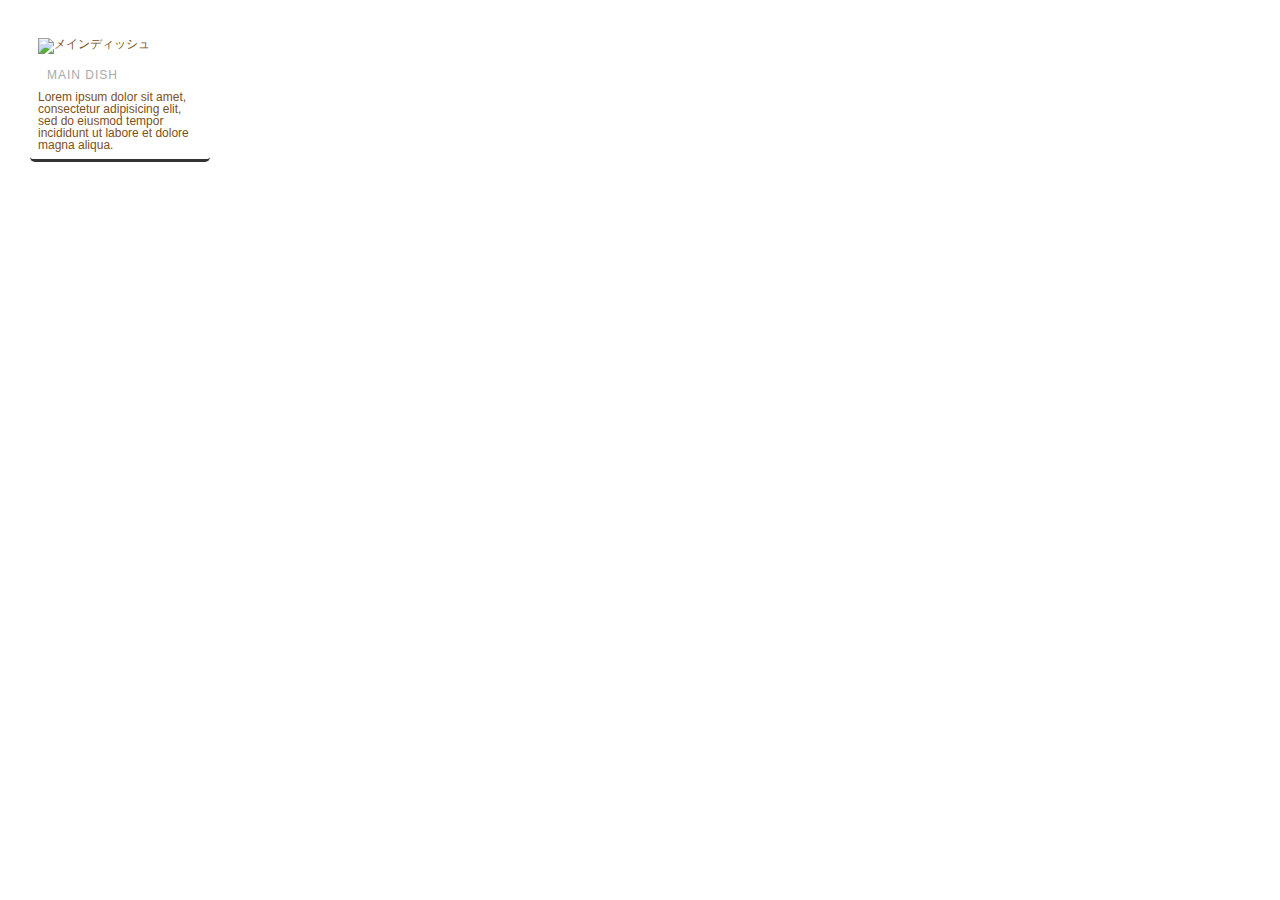
==== grid-layout/index.html @ dae5729b "[Minor] start_PART2_0512_p103" ====
<!DOCTYPE html>
<html lang="ja">
<head>
  <meta charset="UTF-8">
  <title>グリッドレイアウト</title>
  <link rel="stylesheet" href="css/reset.css">
  <link rel="stylesheet" href="css/style.css">
</head>
<body>
  <section class="item">
    <a href="#">
      <img src="images/image_S_1.jpg" alt="メインディッシュ" class="image">
      <div class="category">MAIN DISH</div>
      <p class="desctiption">Lorem ipsum dolor sit amet,
      consectetur adipisicing elit, sed do eiusmod tempor incididunt
    ut labore et dolore magna aliqua.</p>
    </a>
  </section>
</body>
</html>
---- grid-layout/css/style.css ----
@charset "UTF-8";

html {
  font-size: 62.5%;
}
body {
  padding: 30px;
  background-color: #f6f7b;
  color: #333;
  font-size: 1.2rem;
  font-family: "Hiragano Kaku Gothic ProN", Meiryo, sans-serif;
}
*, *::before, *::after {
  box-sizing: border-box;
}
a:link, a:visited, a:hover, a:active {
  color: #7C5119;
  text-decoration: none;
}
.item {
  width: 180px;
  margin-bottom: 4px;
  padding: 8px;
  border-bottom: 3px solid;
  border-radius: 5px;
  background-color: #fff;
}
.item .image {
  display: block;
  width: 100%;
}
.item .category {
  margin: 15px 9px 10px;
  color: #aaa;
  letter-spacing: 1px;
  font-family: "Trebuchet MS", "Hiragino Kaku Gothic ProN", Meiryo,
  sans-serif;
}
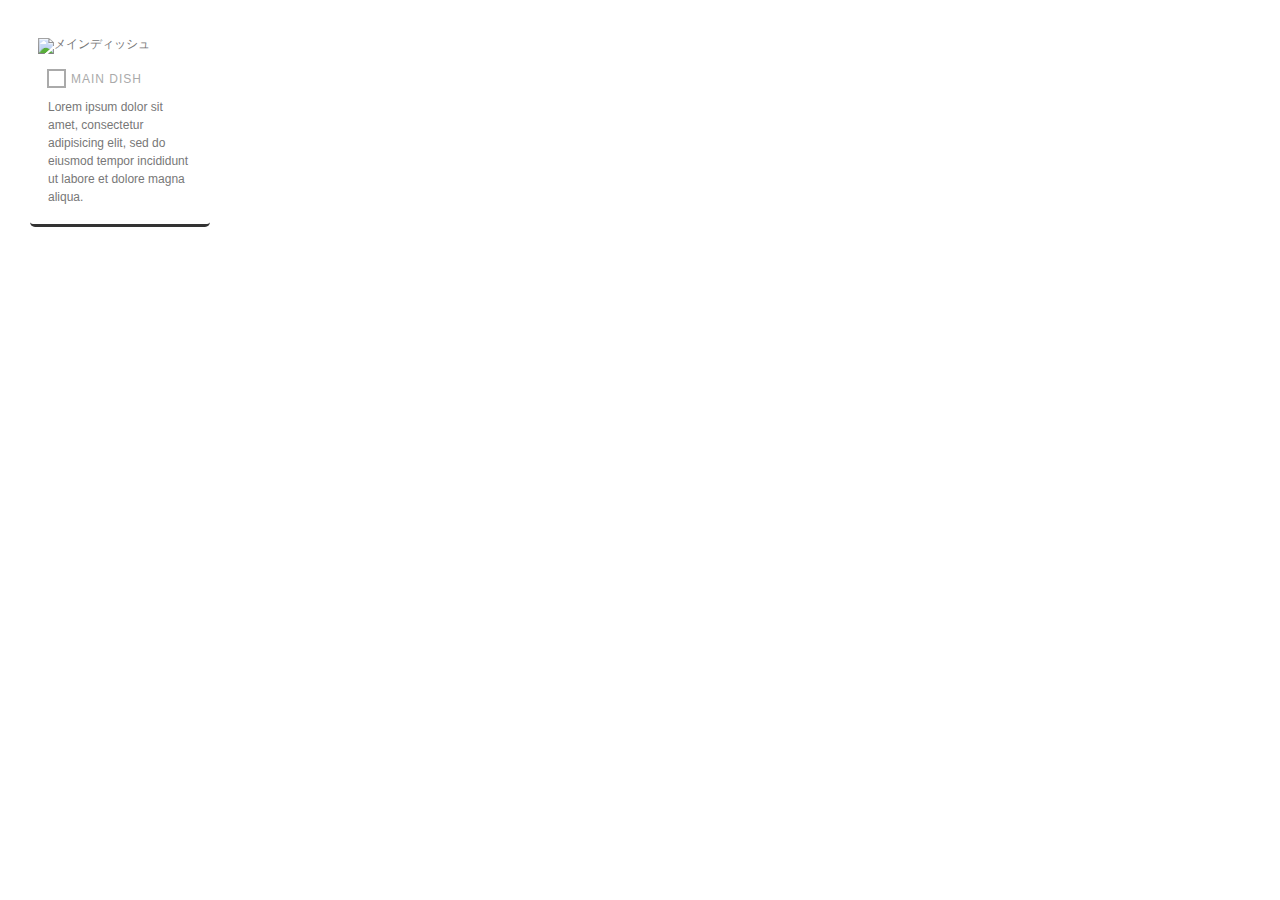
==== commit 8c46bd2a: "[Minor] middle_work_PART2_0513_p106" ====
--- a/grid-layout/index.html
+++ b/grid-layout/index.html
@@ -11,7 +11,7 @@
     <a href="#">
       <img src="images/image_S_1.jpg" alt="メインディッシュ" class="image">
       <div class="category">MAIN DISH</div>
-      <p class="desctiption">Lorem ipsum dolor sit amet,
+      <p class="description">Lorem ipsum dolor sit amet,
       consectetur adipisicing elit, sed do eiusmod tempor incididunt
     ut labore et dolore magna aliqua.</p>
     </a>
--- a/grid-layout/css/style.css
+++ b/grid-layout/css/style.css
@@ -36,3 +36,29 @@
   font-family: "Trebuchet MS", "Hiragino Kaku Gothic ProN", Meiryo,
   sans-serif;
 }
+.item .category::before {
+  content: '';
+  display: inline-block;
+  width: 19px;
+  height: 19px;
+  margin-right: 5px;
+  border:2px solid;
+  border-radious: 50%;
+  vertical-align: -5px;
+}
+.item .description {
+  margin: 10px;
+  line-height: 1.5;
+}
+.item > a {
+  display: block;
+  margin: -8px -8px -11px;
+  padding: 8px 8px 11px;
+  border-radius: inherit;
+  color: #777;
+  transition: all 0.3s;
+}
+.item > a:hover {
+  box-shadow: 0 0 6px -1px rgba(0, 0, 0.3);
+  opacity: 0.8;
+}
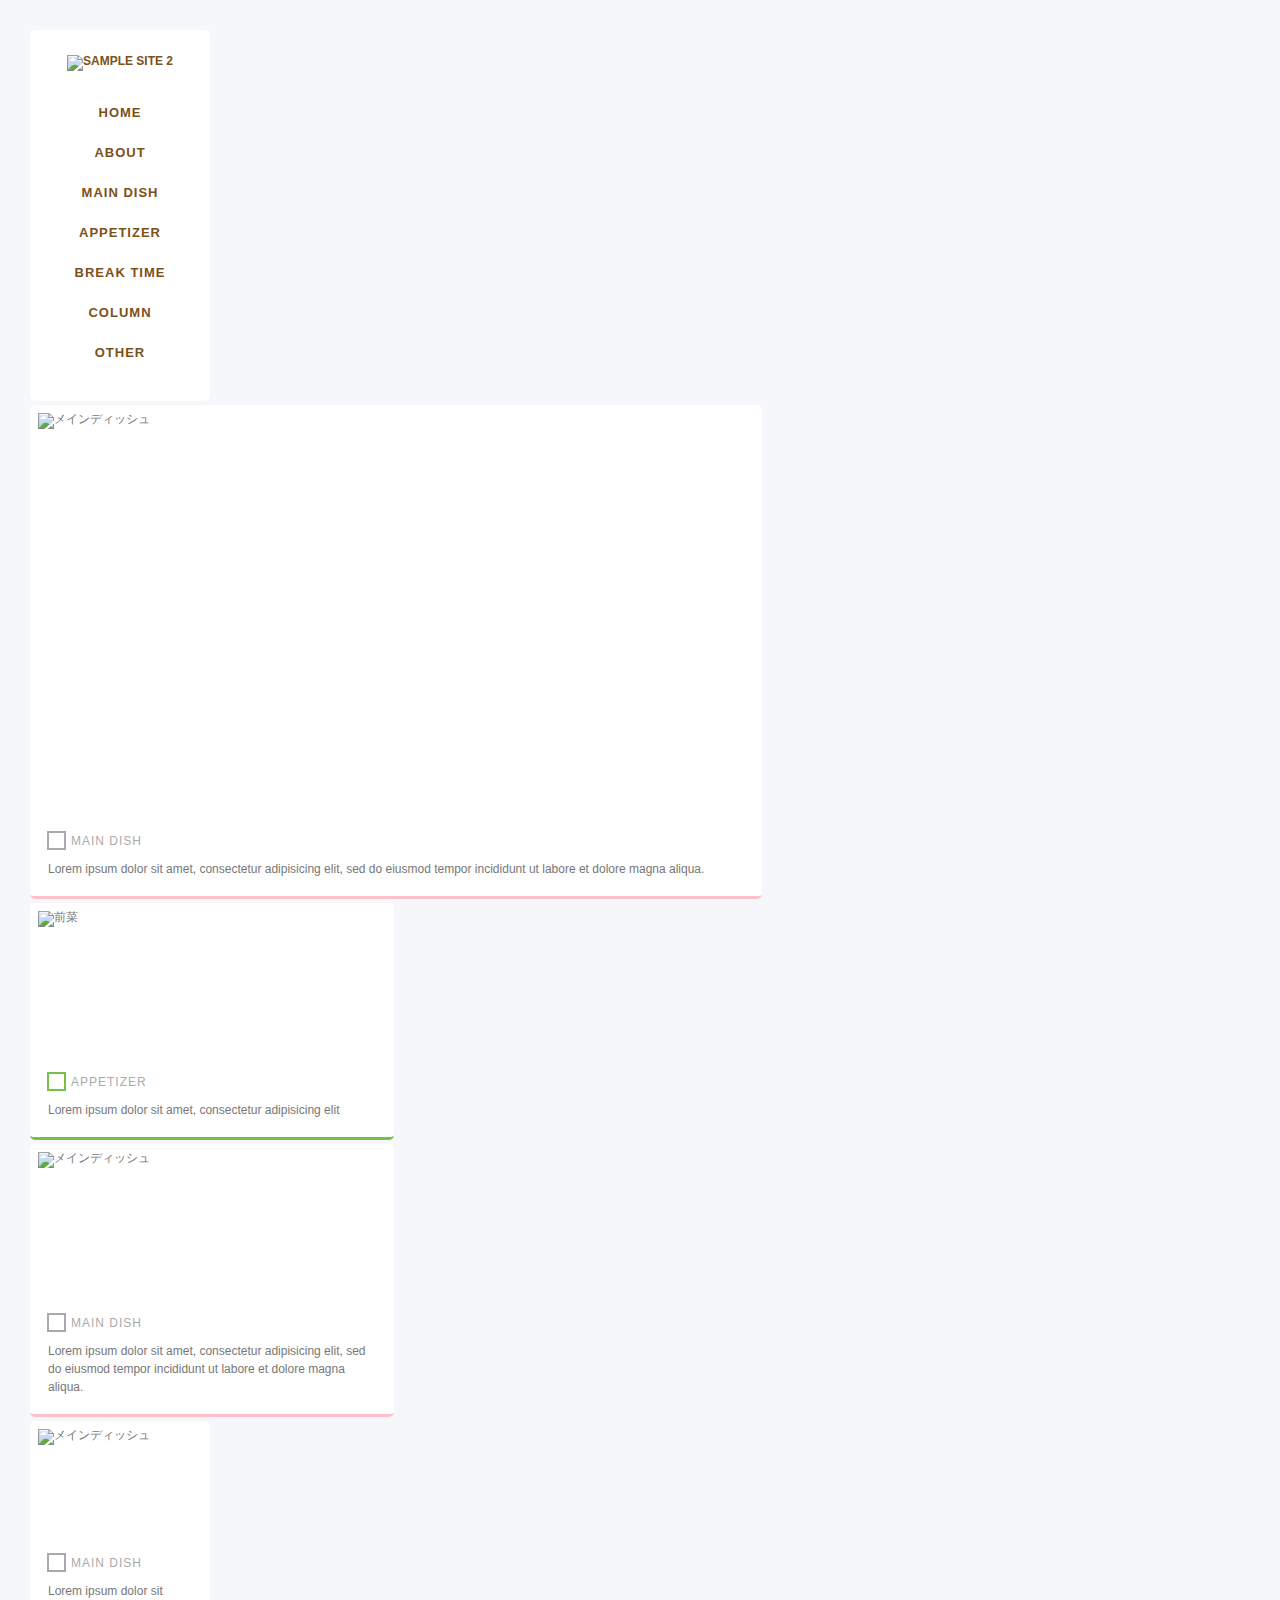
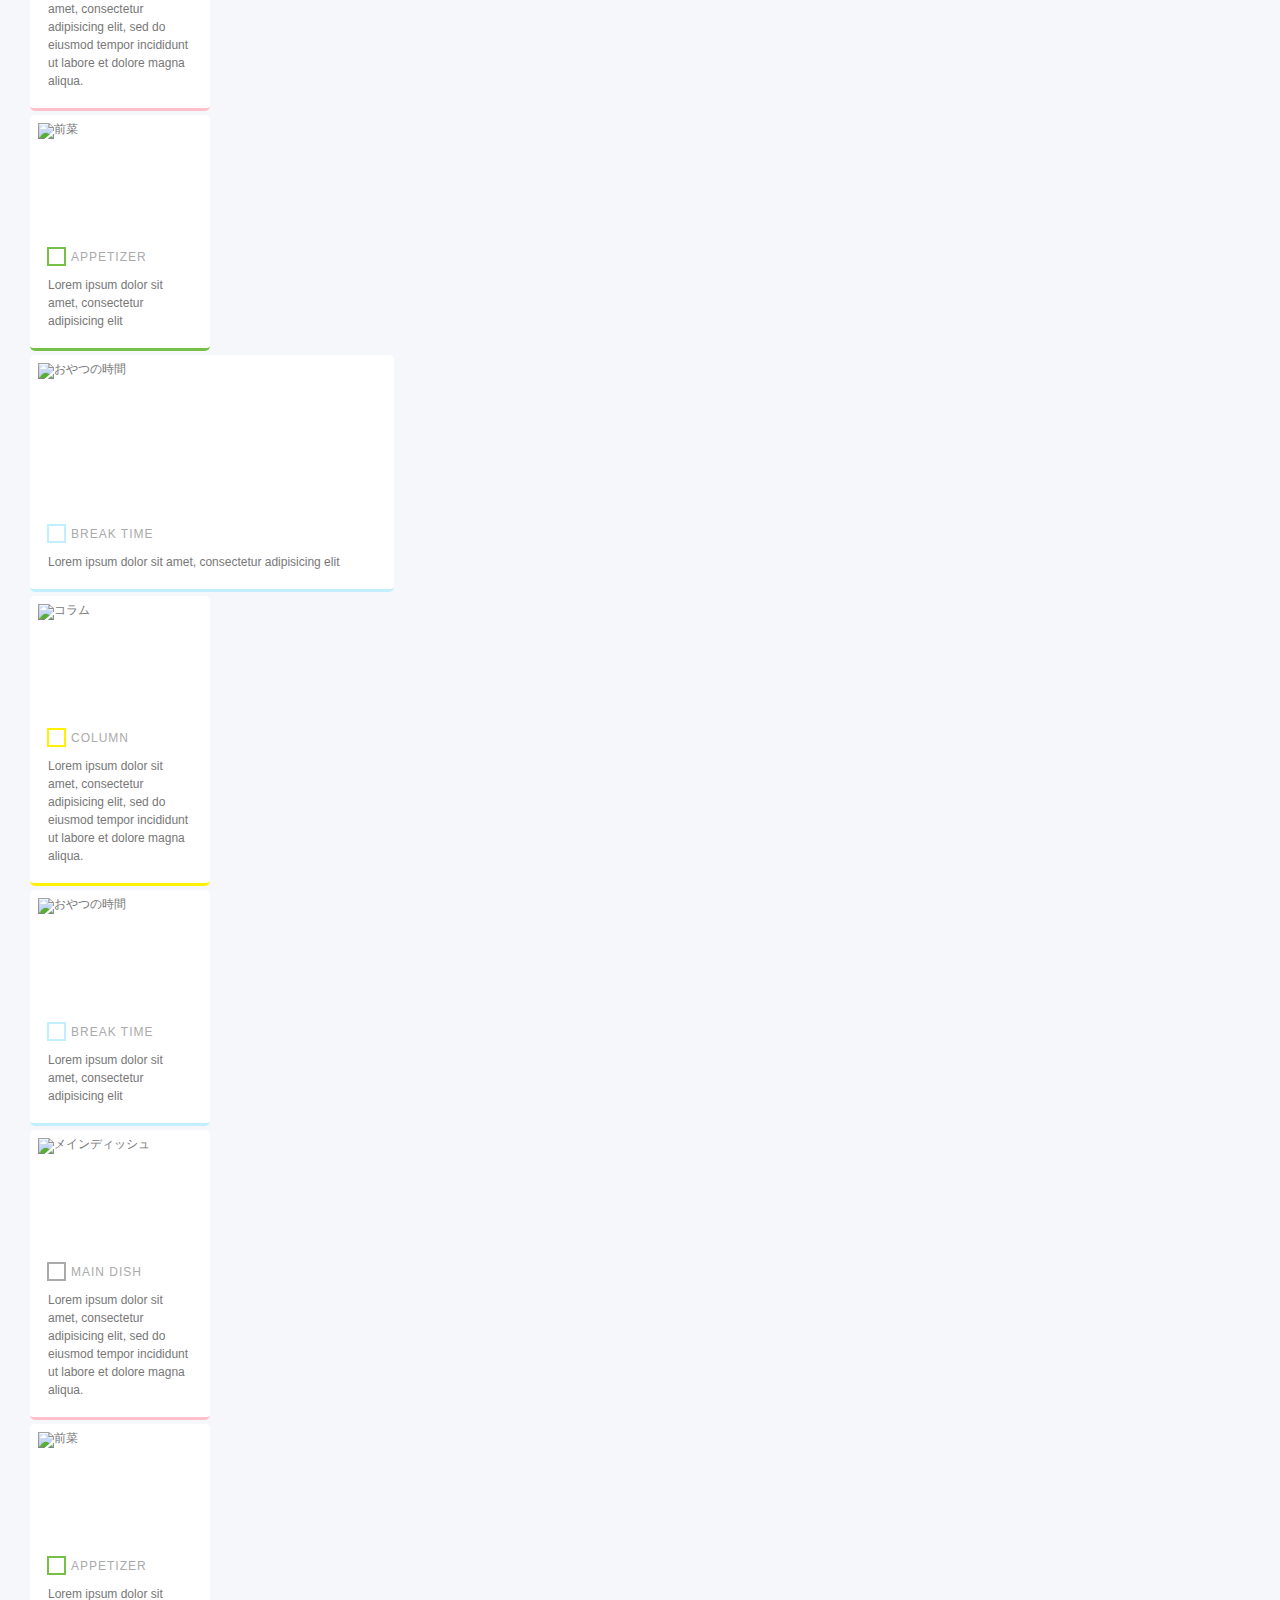
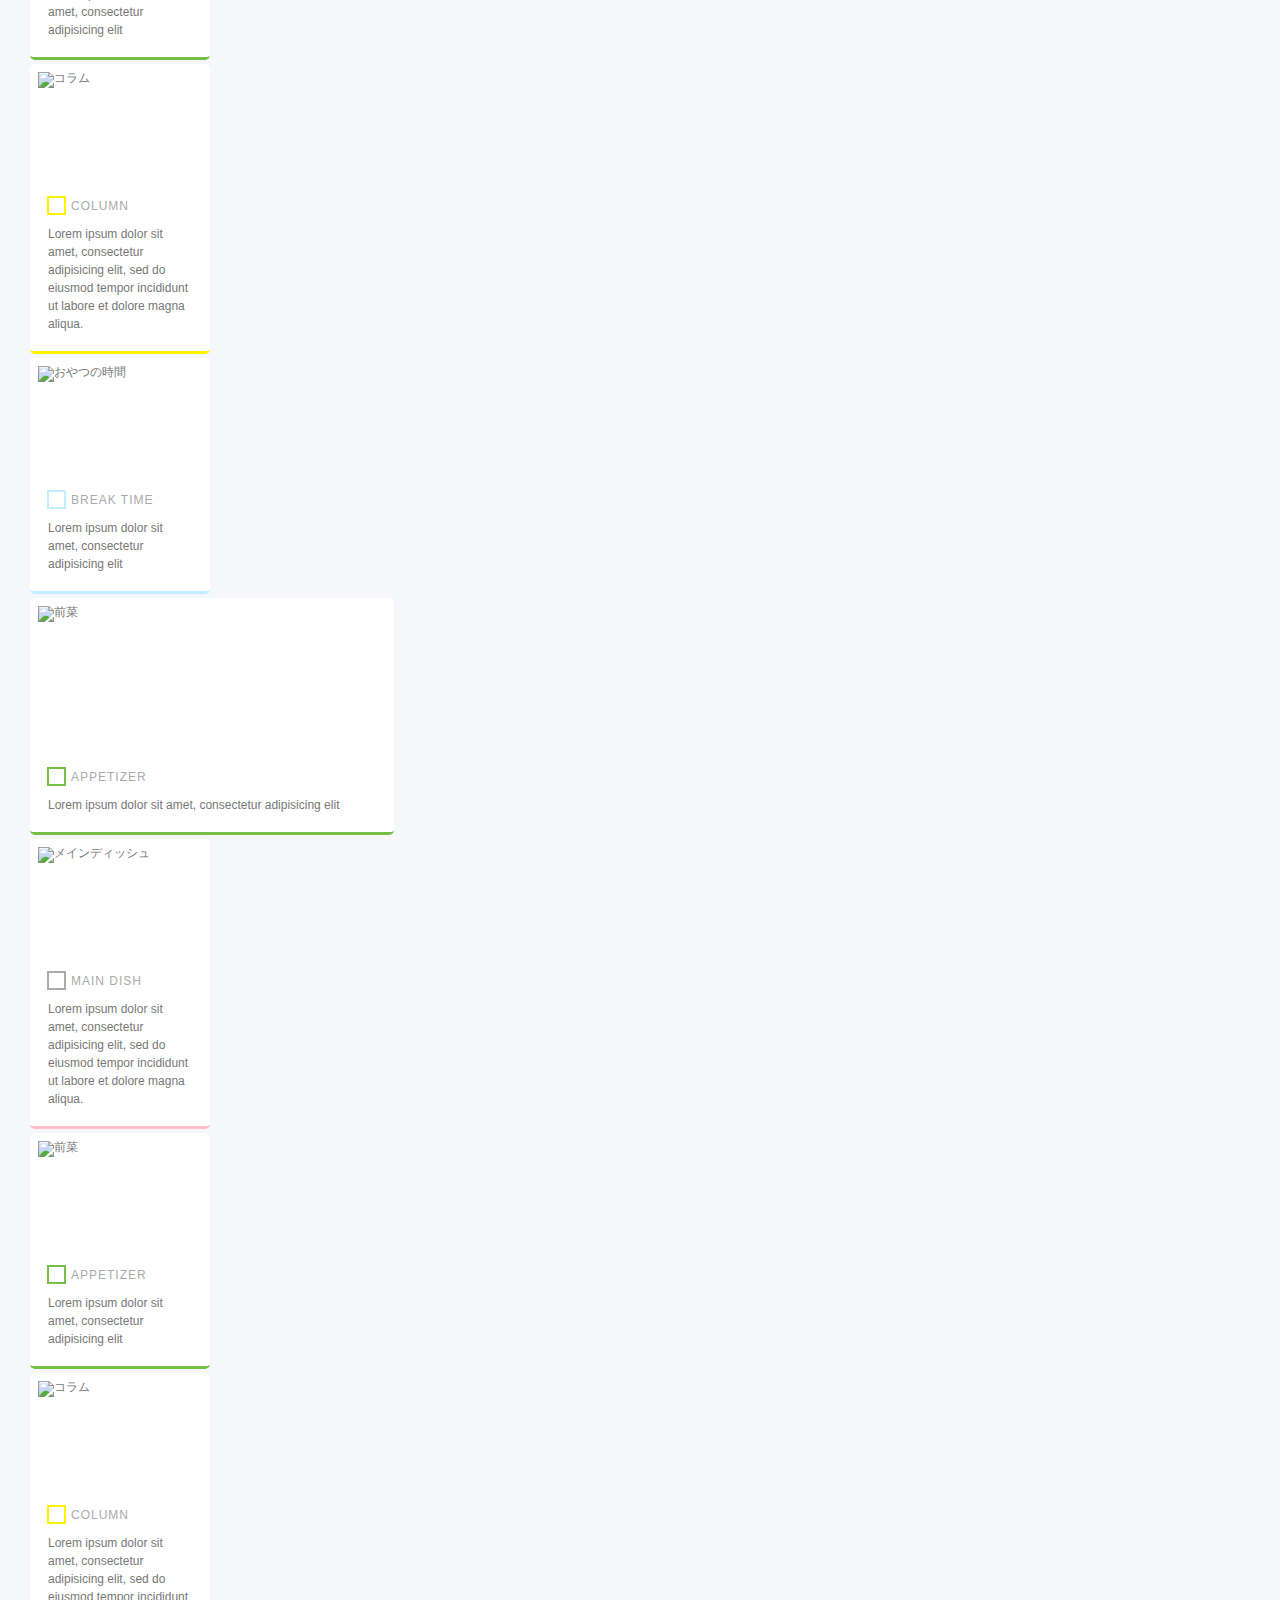
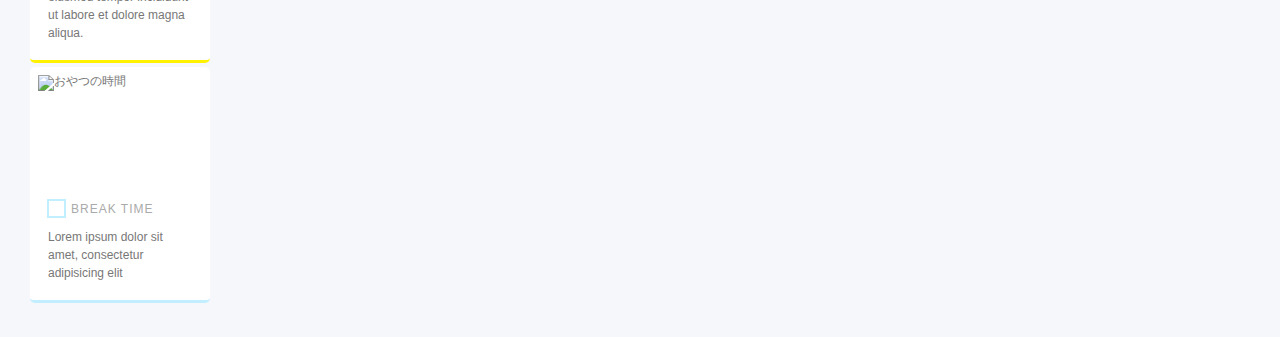
==== commit d52141d3: "[Minor] middle_work_PART2_0514_p136" ====
--- a/grid-layout/index.html
+++ b/grid-layout/index.html
@@ -7,7 +7,51 @@
   <link rel="stylesheet" href="css/style.css">
 </head>
 <body>
-  <section class="item">
+  <header class="header item">
+    <h1>
+      <a href="#">
+        <img src="images/logo.png" alt="SAMPLE SITE 2" class="logo">
+      </a>
+    </h1>
+    <nav class="nav">
+      <ul>
+        <li class="nav-item"><a href="#">HOME</a></li>
+        <li class="nav-item"><a href="#">ABOUT</a></li>
+        <li class="nav-item"><a href="#">MAIN DISH</a></li>
+        <li class="nav-item"><a href="#">APPETIZER</a></li>
+        <li class="nav-item"><a href="#">BREAK TIME</a></li>
+        <li class="nav-item"><a href="#">COLUMN</a></li>
+        <li class="nav-item"><a href="#">OTHER</a></li>
+      </ul>
+    </nav>
+  </header>
+  <section class="item item-l item-maindish">
+    <a href="#">
+      <img src="images/image_L_1.jpg" alt="メインディッシュ" class="image">
+      <div class="category">MAIN DISH</div>
+      <p class="description">Lorem ipsum dolor sit amet,
+      consectetur adipisicing elit, sed do eiusmod tempor incididunt
+    ut labore et dolore magna aliqua.</p>
+    </a>
+  </section>
+  <section class="item item-m item-appetizer">
+    <a href="#">
+      <img src="images/image_M_1" alt="前菜" class="image">
+      <div class="category">APPETIZER</div>
+      <p class="description">Lorem ipsum dolor sit amet,
+        consectetur adipisicing elit</p>
+    </a>
+  </section>
+  <section class="item item-m item-maindish">
+    <a href="#">
+      <img src="images/image_M_2.jpg" alt="メインディッシュ" class="image">
+      <div class="category">MAIN DISH</div>
+      <p class="description">Lorem ipsum dolor sit amet,
+      consectetur adipisicing elit, sed do eiusmod tempor incididunt
+    ut labore et dolore magna aliqua.</p>
+    </a>
+  </section>
+  <section class="item item-maindish">
     <a href="#">
       <img src="images/image_S_1.jpg" alt="メインディッシュ" class="image">
       <div class="category">MAIN DISH</div>
@@ -16,5 +60,127 @@
     ut labore et dolore magna aliqua.</p>
     </a>
   </section>
+  <section class="item item-appetizer">
+    <a href="#">
+      <img src="images/image_S_2" alt="前菜" class="image">
+      <div class="category">APPETIZER</div>
+      <p class="description">Lorem ipsum dolor sit amet,
+        consectetur adipisicing elit</p>
+    </a>
+  </section>
+  <section class="item item-m item-breaktime">
+    <a href="#">
+      <img src="images/iamge_M_3.jpg" alt="おやつの時間" class="image">
+      <div class="category">BREAK TIME</div>
+      <p class="description">Lorem ipsum dolor sit amet,
+      consectetur adipisicing elit</p>
+    </a>
+  </section>
+  <section class="item item-column">
+    <a href="#">
+      <img src="images/image_S_3.jpg" alt="コラム" class="image">
+      <div class="category">COLUMN</div>
+      <p class="description">
+        Lorem ipsum dolor sit amet,
+          consectetur adipisicing elit, sed do eiusmod tempor incididunt
+          ut labore et dolore magna aliqua.</p>
+    </a>
+  </section>
+  <section class="item item-breaktime">
+    <a href="#">
+      <img src="images/iamge_S_4.jpg" alt="おやつの時間" class="image">
+      <div class="category">BREAK TIME</div>
+      <p class="description">Lorem ipsum dolor sit amet,
+      consectetur adipisicing elit</p>
+    </a>
+  </section>
+  <section class="item item-maindish">
+    <a href="#">
+      <img src="images/image_S_5.jpg" alt="メインディッシュ" class="image">
+      <div class="category">MAIN DISH</div>
+      <p class="description">Lorem ipsum dolor sit amet,
+      consectetur adipisicing elit, sed do eiusmod tempor incididunt
+    ut labore et dolore magna aliqua.</p>
+    </a>
+  </section>
+  <section class="item item-appetizer">
+    <a href="#">
+      <img src="images/image_S_6" alt="前菜" class="image">
+      <div class="category">APPETIZER</div>
+      <p class="description">Lorem ipsum dolor sit amet,
+        consectetur adipisicing elit</p>
+    </a>
+  </section>
+  <section class="item item-column">
+    <a href="#">
+      <img src="images/image_S_7.jpg" alt="コラム" class="image">
+      <div class="category">COLUMN</div>
+      <p class="description">
+        Lorem ipsum dolor sit amet,
+          consectetur adipisicing elit, sed do eiusmod tempor incididunt
+          ut labore et dolore magna aliqua.</p>
+    </a>
+  </section>
+  <section class="item item-breaktime">
+    <a href="#">
+      <img src="images/iamge_S_8.jpg" alt="おやつの時間" class="image">
+      <div class="category">BREAK TIME</div>
+      <p class="description">Lorem ipsum dolor sit amet,
+      consectetur adipisicing elit</p>
+    </a>
+  </section>
+  <section class="item item-m item-appetizer">
+    <a href="#">
+      <img src="images/image_M_4" alt="前菜" class="image">
+      <div class="category">APPETIZER</div>
+      <p class="description">Lorem ipsum dolor sit amet,
+        consectetur adipisicing elit</p>
+    </a>
+  </section>
+  <section class="item item-maindish">
+    <a href="#">
+      <img src="images/image_S_9.jpg" alt="メインディッシュ" class="image">
+      <div class="category">MAIN DISH</div>
+      <p class="description">Lorem ipsum dolor sit amet,
+      consectetur adipisicing elit, sed do eiusmod tempor incididunt
+    ut labore et dolore magna aliqua.</p>
+    </a>
+  </section>
+  <section class="item item-appetizer">
+    <a href="#">
+      <img src="images/image_S_10" alt="前菜" class="image">
+      <div class="category">APPETIZER</div>
+      <p class="description">Lorem ipsum dolor sit amet,
+        consectetur adipisicing elit</p>
+    </a>
+  </section>
+  <section class="item item-column">
+    <a href="#">
+      <img src="images/image_S_11.jpg" alt="コラム" class="image">
+      <div class="category">COLUMN</div>
+      <p class="description">
+        Lorem ipsum dolor sit amet,
+          consectetur adipisicing elit, sed do eiusmod tempor incididunt
+          ut labore et dolore magna aliqua.</p>
+    </a>
+  </section>
+  <section class="item item-breaktime">
+    <a href="#">
+      <img src="images/iamge_S_12.jpg" alt="おやつの時間" class="image">
+      <div class="category">BREAK TIME</div>
+      <p class="description">Lorem ipsum dolor sit amet,
+      consectetur adipisicing elit</p>
+    </a>
+  </section>
+  <script src="https://npmcdn.com/masonry-layout@4.0/dist/masonry.pkgd.min.js"></script>
+  <script>
+    window.onload = function() {
+      new Masonry('body', {
+        itemSelector: '.item',
+        columnWidth: 180,
+        gutter: 4
+      });
+    };
+  </script>
 </body>
 </html>
--- a/grid-layout/css/style.css
+++ b/grid-layout/css/style.css
@@ -5,7 +5,7 @@
 }
 body {
   padding: 30px;
-  background-color: #f6f7b;
+  background-color: #f6f7fb;
   color: #333;
   font-size: 1.2rem;
   font-family: "Hiragano Kaku Gothic ProN", Meiryo, sans-serif;
@@ -28,6 +28,7 @@
 .item .image {
   display: block;
   width: 100%;
+  height: 109px;
 }
 .item .category {
   margin: 15px 9px 10px;
@@ -62,3 +63,70 @@
   box-shadow: 0 0 6px -1px rgba(0, 0, 0.3);
   opacity: 0.8;
 }
+.item-maindish,
+.item-maidish .category::before {
+  border-color: #FFC0CB;
+}
+.item-appetizer,
+.item-appetizer .category::before {
+  border-color: #76C047;
+}
+.item-column,
+.item-column .category::before {
+  border-color: #FFF100;
+}
+.item-breaktime,
+.item-breaktime .category::before {
+  border-color: #C1EFFF;
+}
+.item-m {
+  width: 364px;
+}
+.item-m .image {
+  height: 146px;
+}
+.item-l {
+  width: 732px;
+}
+.item-l .image {
+  height: 403px;
+}
+.header {
+  padding: 25px 0;
+  border-bottom: none;
+  text-align: center;
+}
+.logo {
+  width: 136px;
+  height: 136px;
+  transition: -webkit-transform 0.3s;
+  transition: transform 0.3s;
+}
+.logo:hover {
+  -webkit-transform: rotate(360deg);
+  transform: rotate(360deg);
+}
+.nav {
+  margin: 35px auto 10px;
+}
+.nav-item {
+  margin-top: 20px;
+  text-align: center;
+  letter-spacing: 1px;
+  font-weight: bold;
+  font-size: 1.3rem;
+}
+.nav-item a {
+  display: inline-block;
+}
+.nav-item a::after {
+  content: '';
+  display: block;
+  width: 0;
+  margin: 6px auto 0;
+  border-bottom: 1px solid #7C5119;
+  transition: width 0.3s ease-in-out;
+}
+.nav-item a:hover::after {
+  width: 100%;
+}
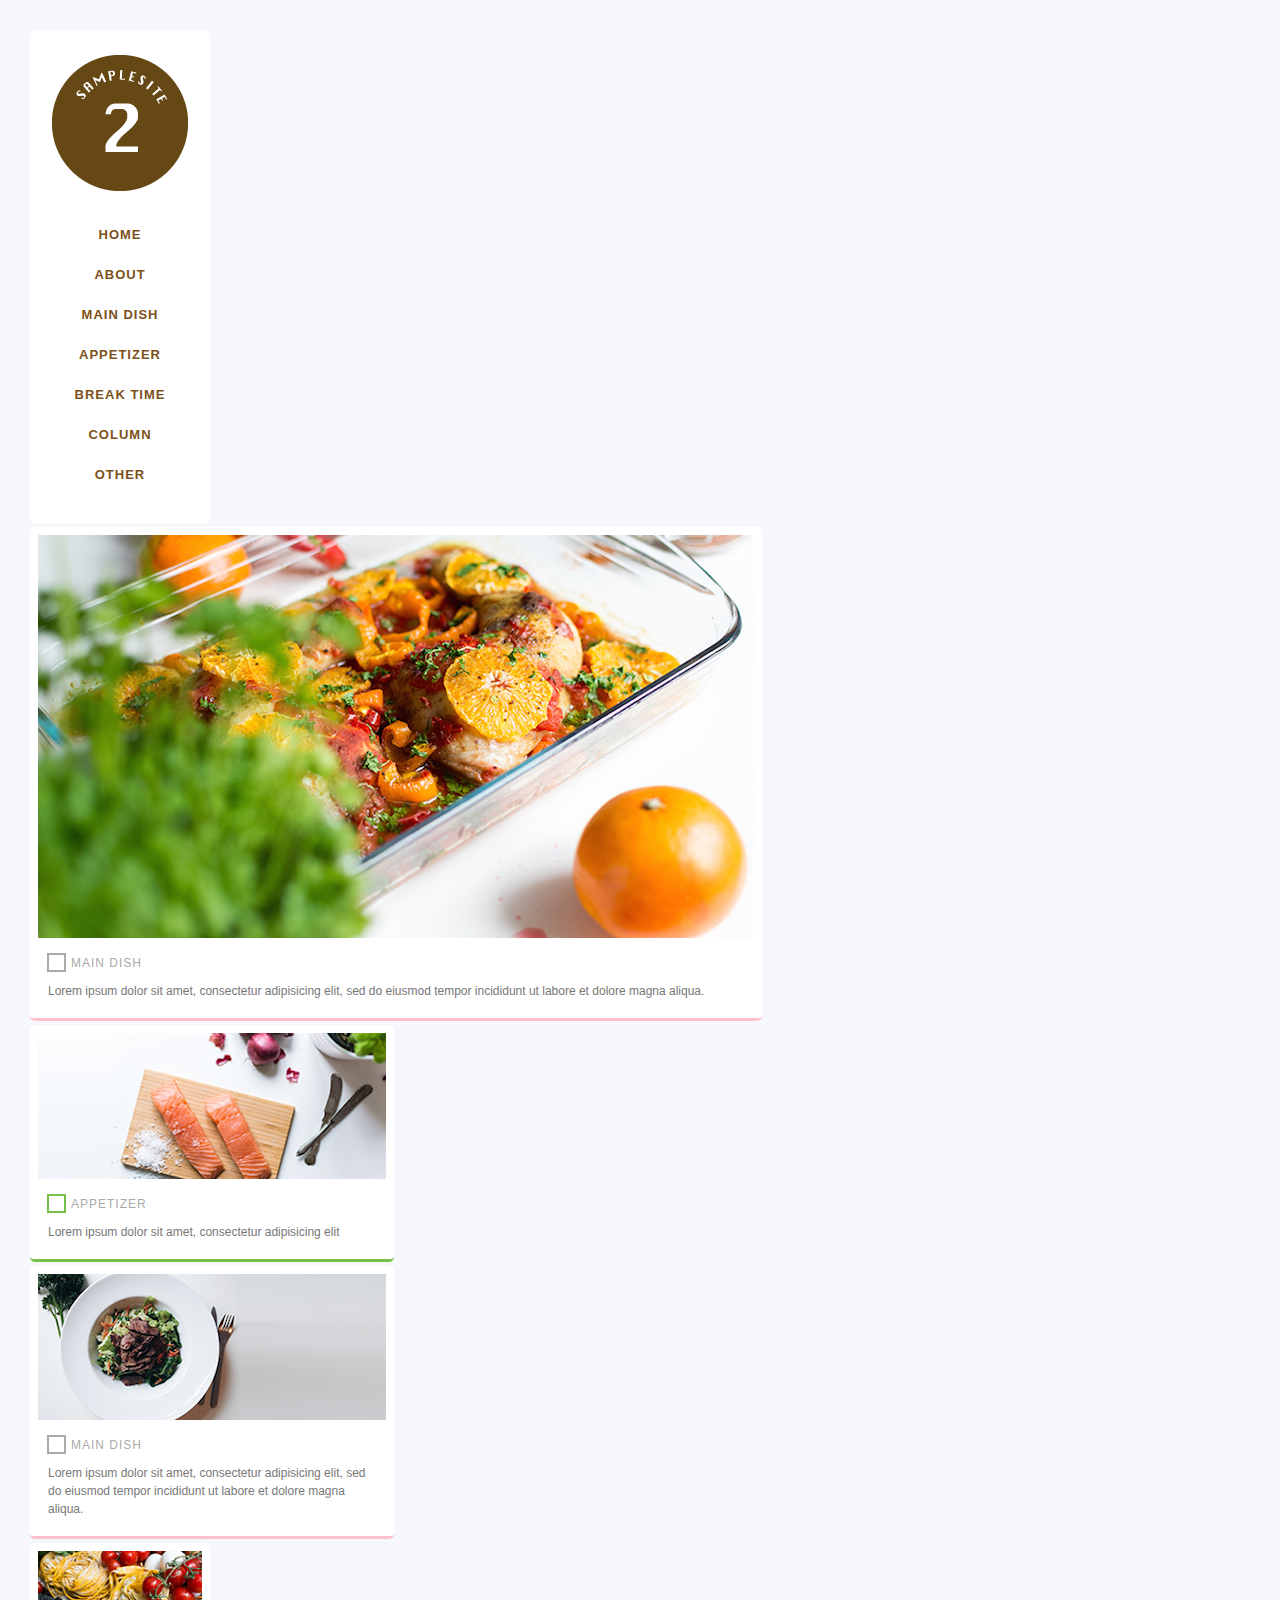
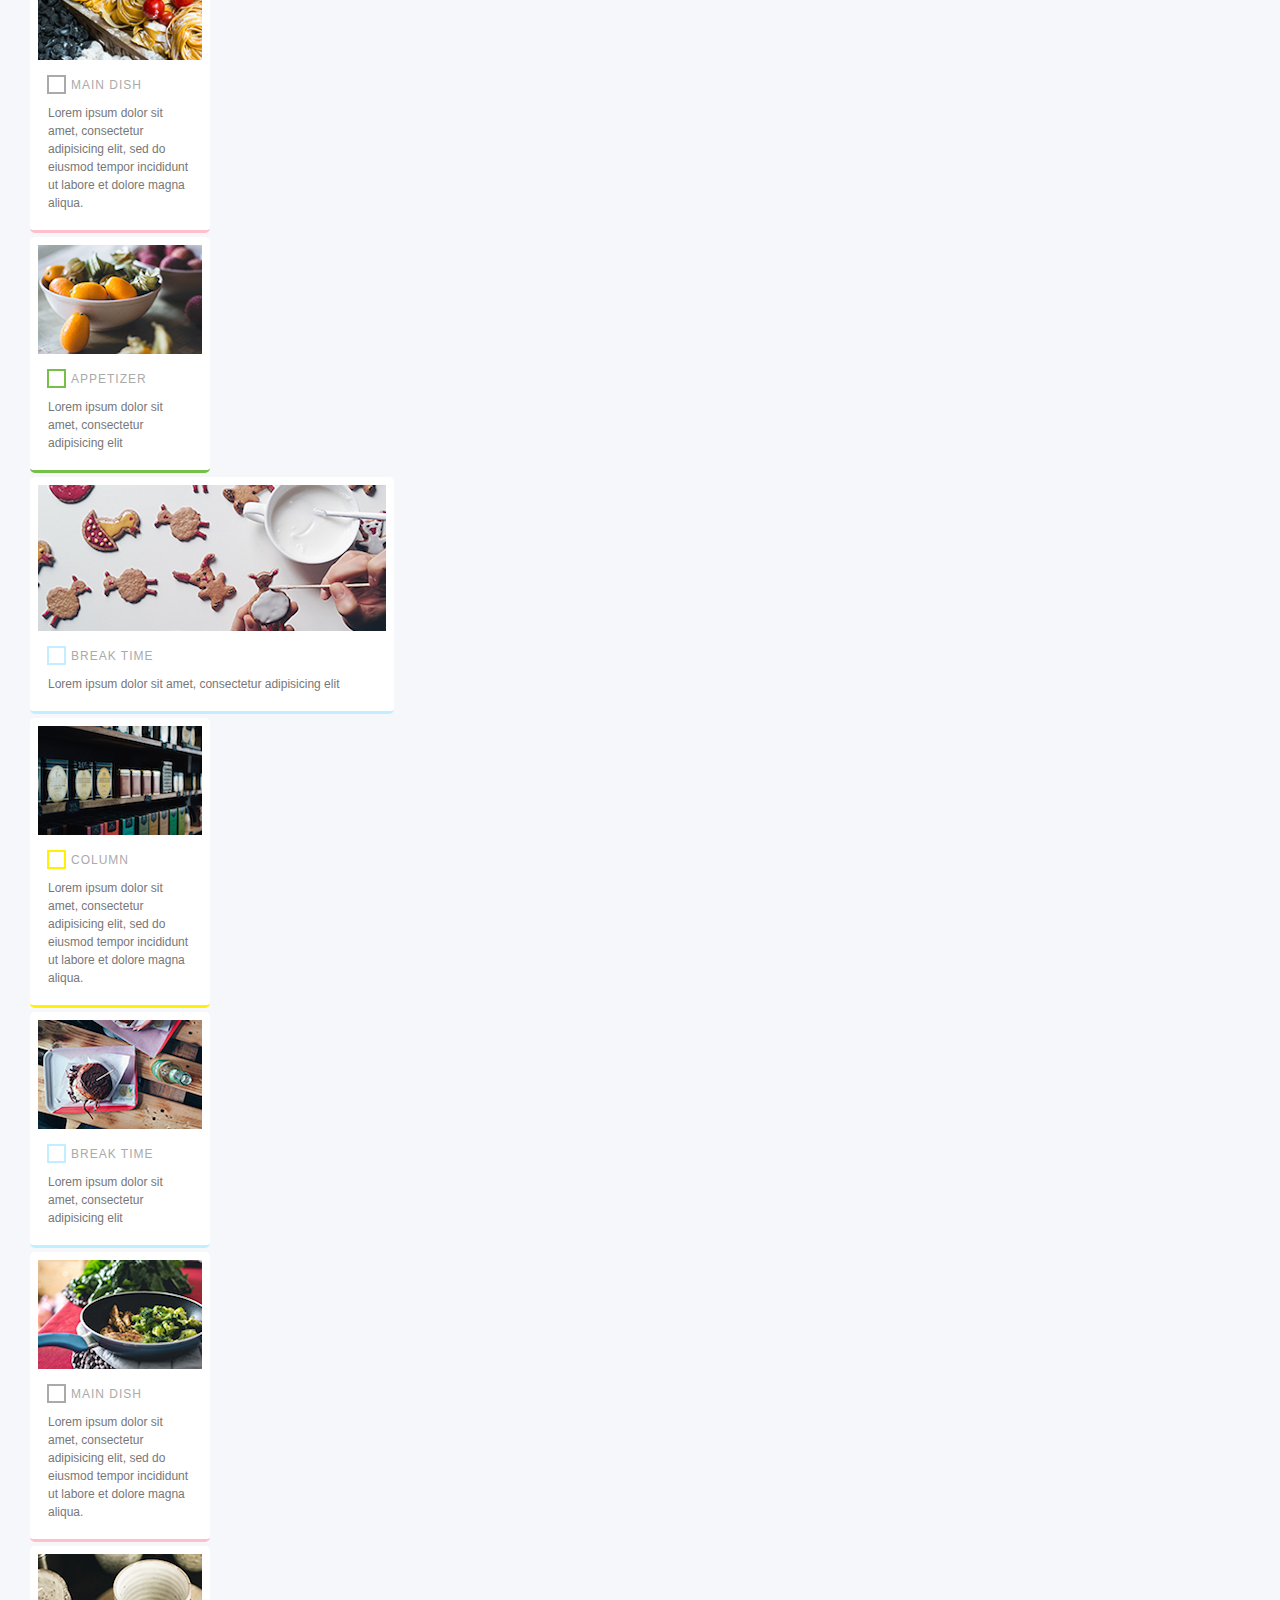
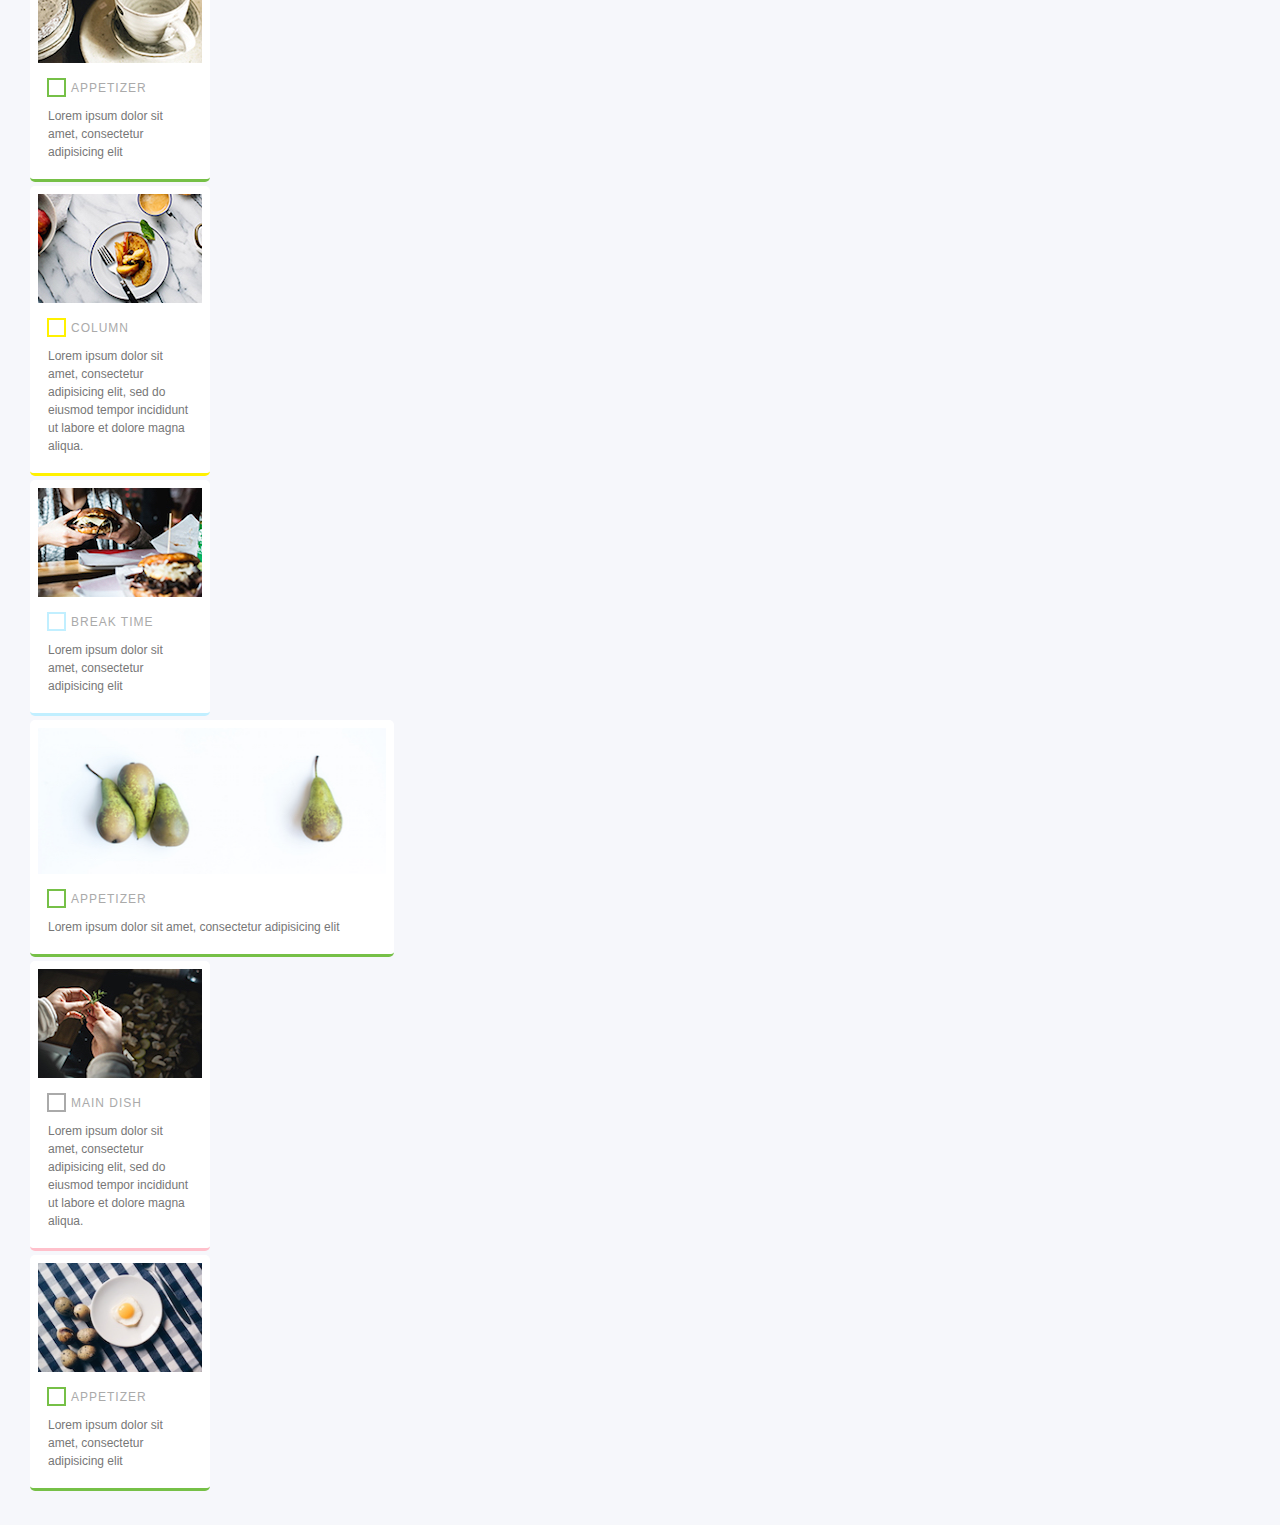
==== commit f35f9770: "[Minor] middle_work_PART2_0515_p136" ====
--- a/grid-layout/index.html
+++ b/grid-layout/index.html
@@ -36,7 +36,7 @@
   </section>
   <section class="item item-m item-appetizer">
     <a href="#">
-      <img src="images/image_M_1" alt="前菜" class="image">
+      <img src="images/image_M_1.jpg" alt="前菜" class="image">
       <div class="category">APPETIZER</div>
       <p class="description">Lorem ipsum dolor sit amet,
         consectetur adipisicing elit</p>
@@ -62,7 +62,7 @@
   </section>
   <section class="item item-appetizer">
     <a href="#">
-      <img src="images/image_S_2" alt="前菜" class="image">
+      <img src="images/image_S_2.jpg" alt="前菜" class="image">
       <div class="category">APPETIZER</div>
       <p class="description">Lorem ipsum dolor sit amet,
         consectetur adipisicing elit</p>
@@ -70,7 +70,7 @@
   </section>
   <section class="item item-m item-breaktime">
     <a href="#">
-      <img src="images/iamge_M_3.jpg" alt="おやつの時間" class="image">
+      <img src="images/image_M_3.jpg" alt="おやつの時間" class="image">
       <div class="category">BREAK TIME</div>
       <p class="description">Lorem ipsum dolor sit amet,
       consectetur adipisicing elit</p>
@@ -88,7 +88,7 @@
   </section>
   <section class="item item-breaktime">
     <a href="#">
-      <img src="images/iamge_S_4.jpg" alt="おやつの時間" class="image">
+      <img src="images/image_S_4.jpg" alt="おやつの時間" class="image">
       <div class="category">BREAK TIME</div>
       <p class="description">Lorem ipsum dolor sit amet,
       consectetur adipisicing elit</p>
@@ -105,7 +105,7 @@
   </section>
   <section class="item item-appetizer">
     <a href="#">
-      <img src="images/image_S_6" alt="前菜" class="image">
+      <img src="images/image_S_6.jpg" alt="前菜" class="image">
       <div class="category">APPETIZER</div>
       <p class="description">Lorem ipsum dolor sit amet,
         consectetur adipisicing elit</p>
@@ -123,7 +123,7 @@
   </section>
   <section class="item item-breaktime">
     <a href="#">
-      <img src="images/iamge_S_8.jpg" alt="おやつの時間" class="image">
+      <img src="images/image_S_8.jpg" alt="おやつの時間" class="image">
       <div class="category">BREAK TIME</div>
       <p class="description">Lorem ipsum dolor sit amet,
       consectetur adipisicing elit</p>
@@ -131,7 +131,7 @@
   </section>
   <section class="item item-m item-appetizer">
     <a href="#">
-      <img src="images/image_M_4" alt="前菜" class="image">
+      <img src="images/image_M_4.jpg" alt="前菜" class="image">
       <div class="category">APPETIZER</div>
       <p class="description">Lorem ipsum dolor sit amet,
         consectetur adipisicing elit</p>
@@ -148,28 +148,10 @@
   </section>
   <section class="item item-appetizer">
     <a href="#">
-      <img src="images/image_S_10" alt="前菜" class="image">
+      <img src="images/image_S_10.jpg" alt="前菜" class="image">
       <div class="category">APPETIZER</div>
       <p class="description">Lorem ipsum dolor sit amet,
         consectetur adipisicing elit</p>
-    </a>
-  </section>
-  <section class="item item-column">
-    <a href="#">
-      <img src="images/image_S_11.jpg" alt="コラム" class="image">
-      <div class="category">COLUMN</div>
-      <p class="description">
-        Lorem ipsum dolor sit amet,
-          consectetur adipisicing elit, sed do eiusmod tempor incididunt
-          ut labore et dolore magna aliqua.</p>
-    </a>
-  </section>
-  <section class="item item-breaktime">
-    <a href="#">
-      <img src="images/iamge_S_12.jpg" alt="おやつの時間" class="image">
-      <div class="category">BREAK TIME</div>
-      <p class="description">Lorem ipsum dolor sit amet,
-      consectetur adipisicing elit</p>
     </a>
   </section>
   <script src="https://npmcdn.com/masonry-layout@4.0/dist/masonry.pkgd.min.js"></script>
